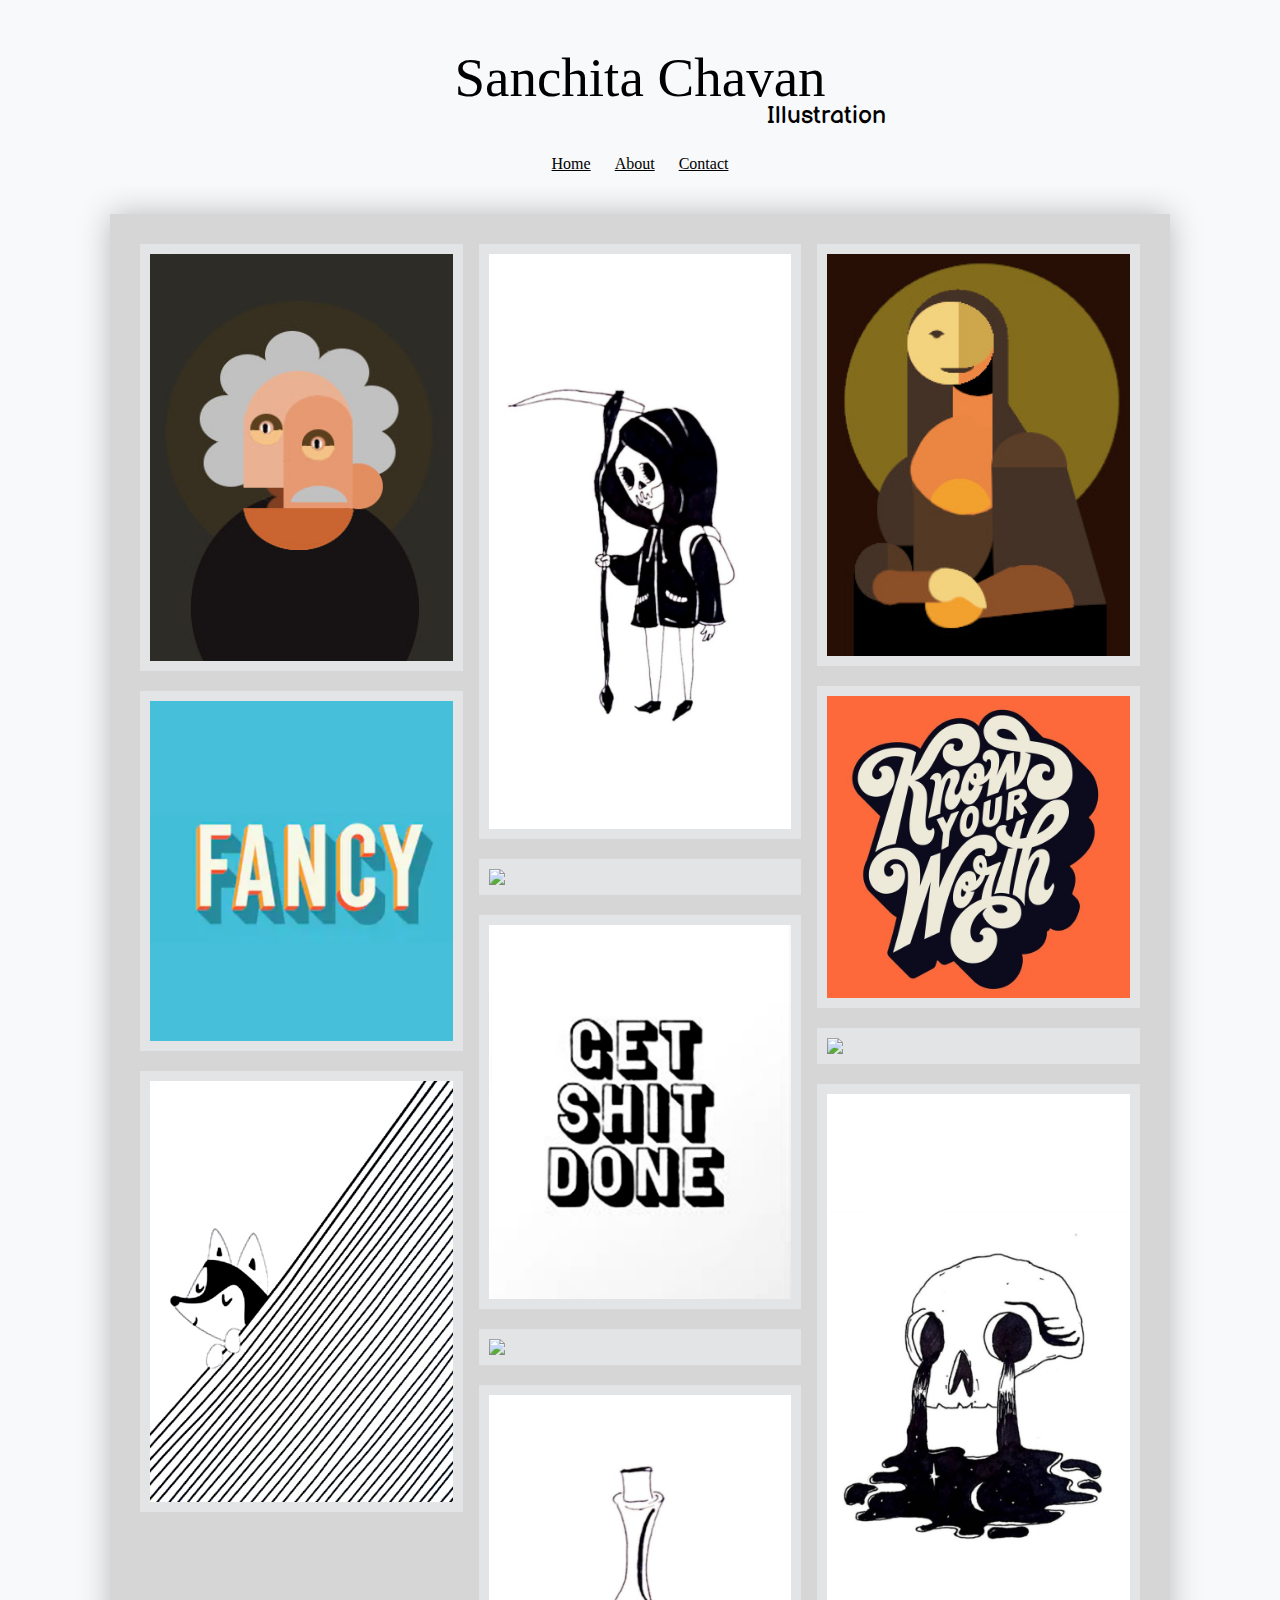
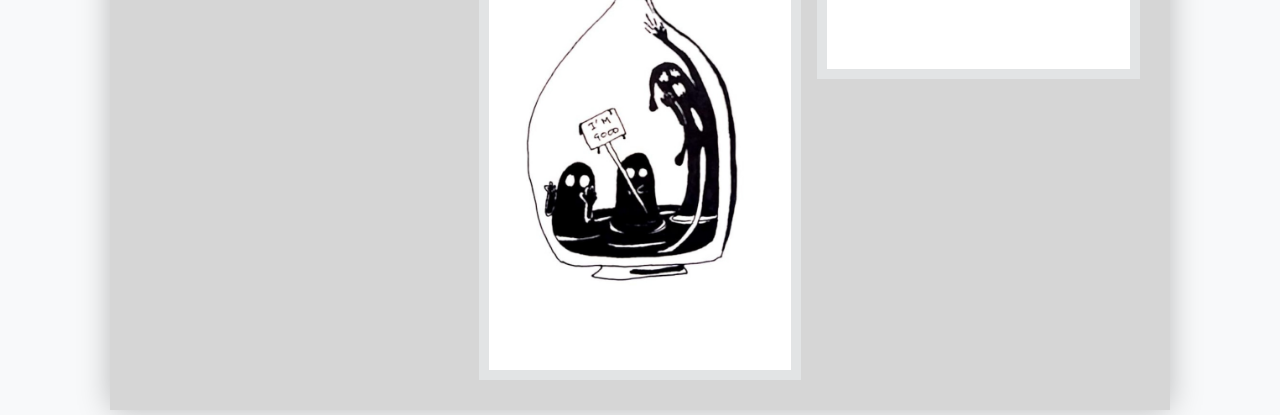
==== index.html @ 08d6ffcf "dena cooper style" ====
<!DOCTYPE html>
<html>
<head>
  <title>Sanchita's Art Page</title>
  <p class="p1" >Sanchita Chavan</p>
  <p class="p2">Illustration</p>
  <!--Hamburger-->
  <link rel="stylesheet" href="https://cdnjs.cloudflare.com/ajax/libs/font-awesome/4.7.0/css/font-awesome.min.css">

  <link rel="stylesheet" type="text/css" href="nav.js">

  <!--<meta name="viewport" content="width=device-width, initial-scale=1">-->
  <link href="https://fonts.googleapis.com/css2?family=Balsamiq+Sans&display=swap" rel="stylesheet">
  <!-- Required meta tags -->
    <meta charset="utf-8">
    <!--<meta name="viewport" content="width=device-width, initial-scale=1, shrink-to-fit=no">-->
  
    <link rel="stylesheet" type="text/css" href="style.css">
</head>
<body>
    <!--Navbar-->
    <div class="mobile-container">  
    <div class="topnav">
    <ul >
      <div id="myLinks">
      <li><a href="#index.html">Home</a></li>
      <li ><a class="nav-link" href="#">About</a></li>
      <li ><a class="nav-link" href="#">Contact</a></li>
    </ul>
      </div>
      <a href="javascript:void(0);" class="icon" onclick="myFunction()">
       <i class="fa fa-bars"></i>
      </a>
    </div>
  </div>
    

     
     <!--Portfolio-->
      <div class="container">
    <img class="line1" src="imgs/einstein.jpg">
    <img class="line2" src="imgs/fancy.jpg">
    <img class="line3" src="imgs/fox.jpg">
    <img class="line4" src="imgs/skull1.jpg">
    <img class="line1" src="imgs/ladygaga.jpg">
    <img class="line2" src="imgs/getdone.jpg">
    <img class="line3" src="imgs/cat.jpg">
    <img class="line4" src="imgs/ghostjar.jpg">
    <img class="line1" src="imgs/monalisa.jpg">
    <img class="line2" src="imgs/worth.jpg">
    <img class="line3" src="imgs/animal.jpg">
    <img class="line4" src="imgs/skull2.jpg">
  </div>

  <script>
    function myFunction() {
  var x = document.getElementById("myLinks");
  if (x.style.display === "block") {
    x.style.display = "none";
  } else {
    x.style.display = "block";
  }
}
  </script>


</body>
</html>
---- style.css ----
head{
	padding: 10px;
}
* {
	box-sizing: content-box;
	margin: 0px;
	padding: 0px;
}
body{
	background-color: #f8f9fa;
	padding: 5px;
}
@font-face
{
	font-family: BunchBlossoms;
	src: url("BunchBlossoms.ttf");
}
@font-face
{
	font-family: sept;
	src: url("sept.ttf");
}

ul{
  position: -webkit-sticky; /* Safari */
  position: sticky;
  top: 0;
  list-style-type: none;
  margin: 10px;
  padding: 10px;
  line-height: 25px;				
  background-color: #f8f9fa;
  text-align: center;
}
li a {
  display: inline-block;
  color: black;
  text-align: center;
  padding: px 16px;
}
li a:hover {
  color: white;
}
li {
  display: inline;
  color: #000000;
  margin: 10px;
}

/********Large Device**********/
@media (min-width: 992px){
.p1{
	padding-top: 50px;
	font-size: 55px;
	font-family: BunchBlossoms;
	text-align: center;
	line-height: 45px;
}

.p2{
	font-size: 25px;
	padding-left: 60%;
	font-family: 'Balsamiq Sans', cursive;
}

i{
	color: #ffffff00;
}
img{
	width: 100%;
	height: auto;
	display: block;
	margin-bottom: 20px;
	padding: 10px;
	background-color: #e2e4e5;
	box-sizing: border-box;
}

.container{
	max-width: 1000px;
	margin: 0 auto;
	background-color: #d6d6d6;
	padding:30px;
	box-shadow: 0 0 30px rgba(0, 0, 0, .25);
	column-count: 3;
}
}


/********** Medium devices only **********/
@media (min-width: 768px) and (max-width: 991px) {

 .p1{
	padding-top: 40px;
	font-size: 50px;
	font-family: BunchBlossoms;
	text-align: center;
	line-height: 45px;
}

.p2{
	font-size: 23px;
	padding-left: 58%;
	font-family: 'Balsamiq Sans', cursive;
}

.navbar-nav{
	size: 50%;
}

img{
	width: 100%;
	height: auto;
	display: block;
	margin-bottom: 20px;
	padding: 10px;
	background-color: #e2e4e5;
	box-sizing: border-box;
}

.container{
	max-width: 1150px;
	margin: 0 auto;
	background-color: #d6d6d6;
	padding:30px;
	box-shadow: 0 0 30px rgba(0, 0, 0, .25);
	column-count: 2;
}
}
/********** Small devices only **********/
@media (max-width: 767px) {
.p1{
	padding-top: 20px;
	font-size: 30px;
	font-family: BunchBlossoms;
	text-align: center;
	line-height: 25px;
}

.p2{
	font-size: 13px;
	padding-left: 58%;
	font-family: 'Balsamiq Sans', cursive;
}


.topnav {
  overflow: hidden;
  position: relative;
}

/* Hide the links inside the navigation menu (except for logo/home) */
.topnav #myLinks {
  display: none;
}

/* Style navigation menu links */
.topnav a {
  color: black;
  padding: 1px 1px;
  text-decoration: none;
  font-size: 17px;
  display: block;
}

/* Add a grey background color on mouse-over */
.topnav a:hover {
  background-color: #ddd;
  color: black;
}

/* Style the active link (or home/logo) */
.active {
  background-color: #4CAF50;
  color: black;
}
i{
	color: black;
}
img{
	width: 100%;
	height: auto;
	display: block;
	margin-bottom: 20px;
	padding: 10px;
	background-color: #e2e4e5;
	box-sizing: border-box;
}

.container{
	max-width: 1150px;
	margin: 0 auto;
	background-color: #d6d6d6;
	padding:30px;
	box-shadow: 0 0 30px rgba(0, 0, 0, .25);
	column-count: 1;
}

	

}
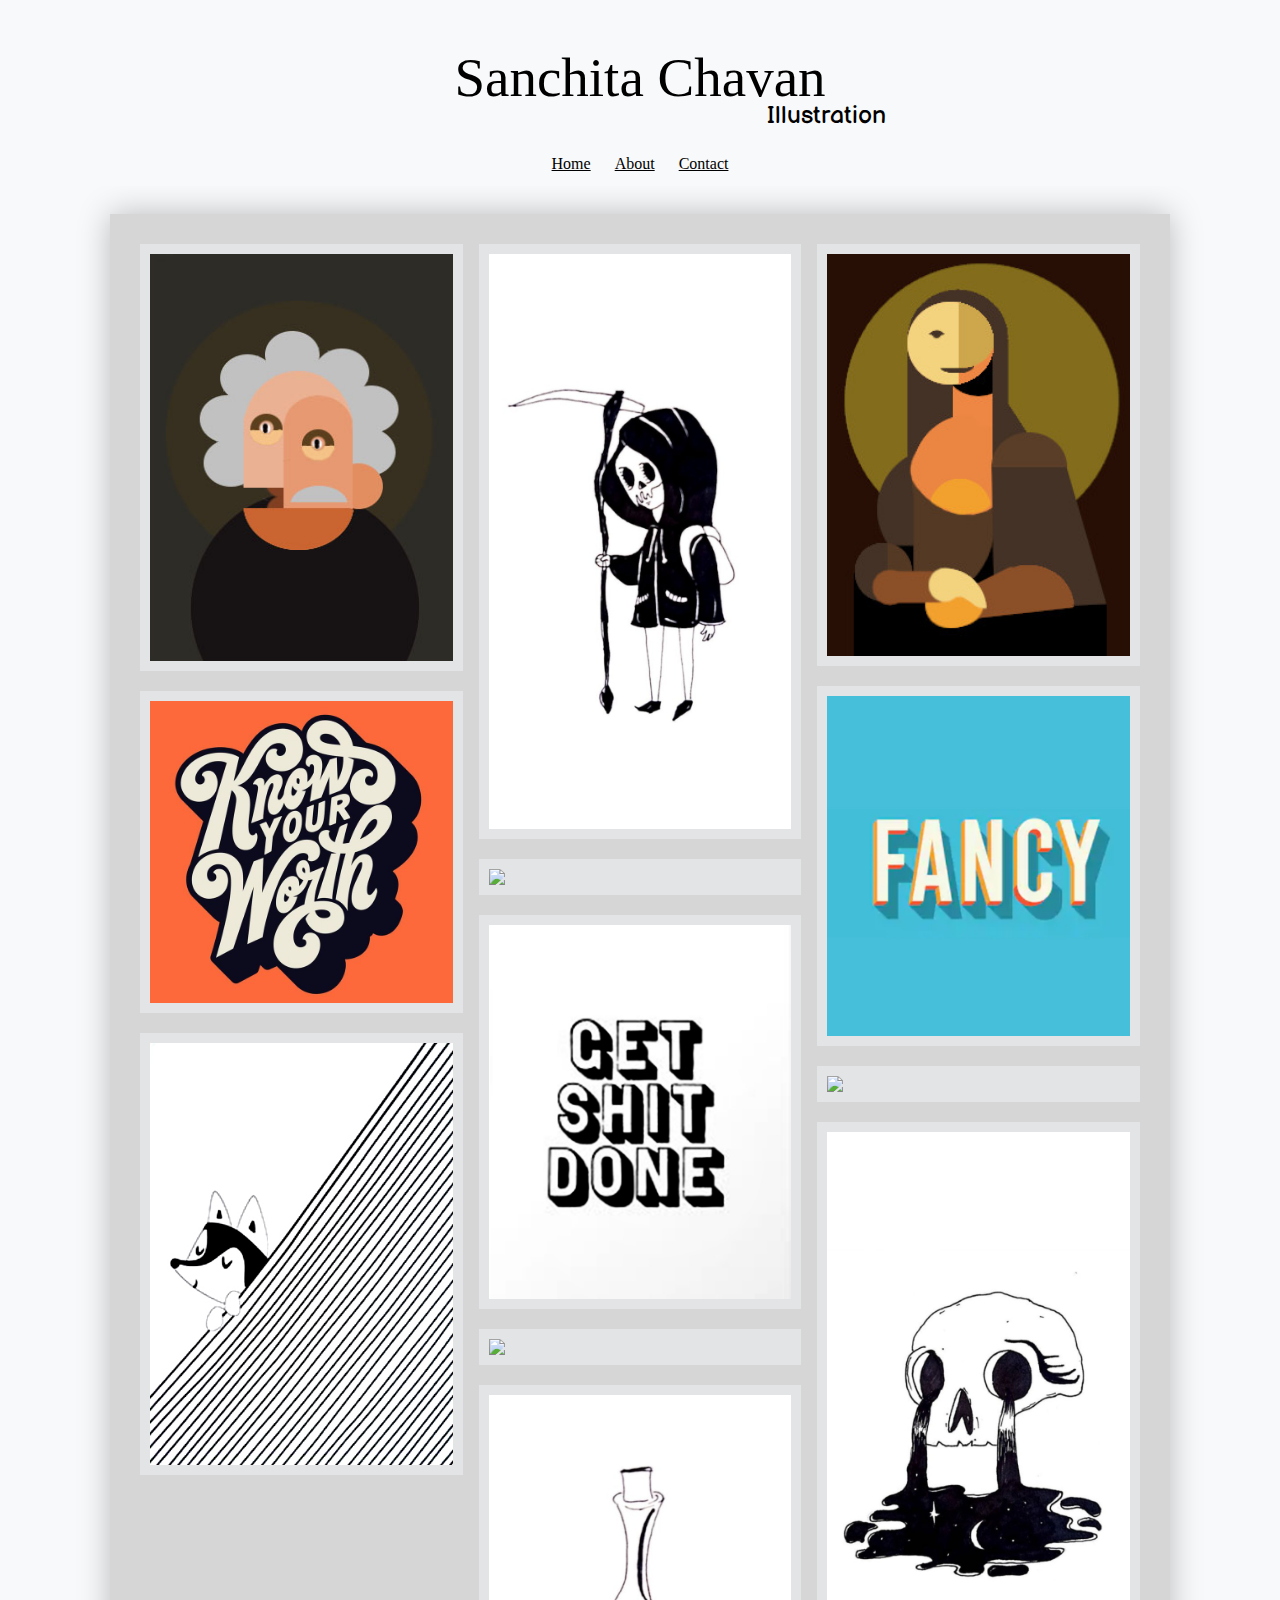
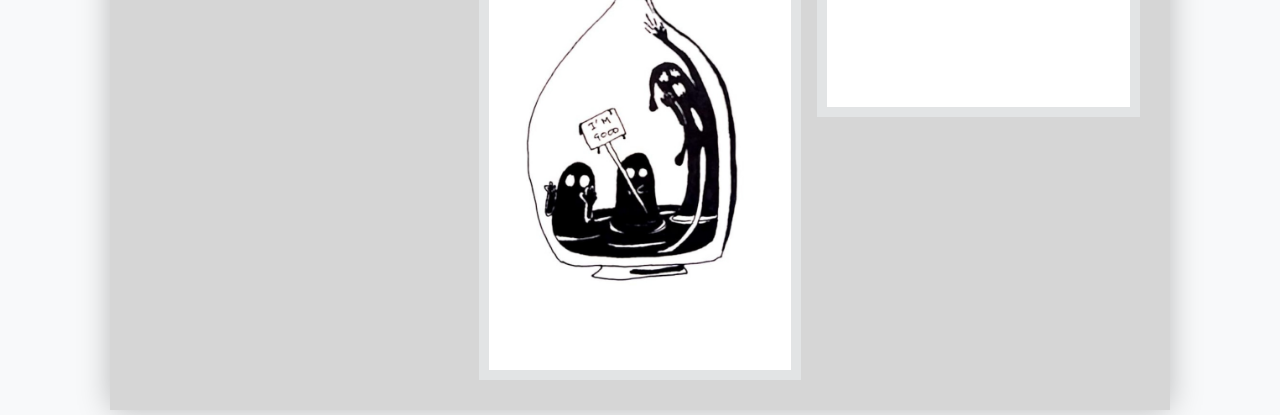
==== commit 20568aa5: "Update index.html" ====
--- a/index.html
+++ b/index.html
@@ -9,11 +9,11 @@
 
   <link rel="stylesheet" type="text/css" href="nav.js">
 
-  <!--<meta name="viewport" content="width=device-width, initial-scale=1">-->
+  <meta name="viewport" content="width=device-width, initial-scale=1">
   <link href="https://fonts.googleapis.com/css2?family=Balsamiq+Sans&display=swap" rel="stylesheet">
   <!-- Required meta tags -->
     <meta charset="utf-8">
-    <!--<meta name="viewport" content="width=device-width, initial-scale=1, shrink-to-fit=no">-->
+    <meta name="viewport" content="width=device-width, initial-scale=1, shrink-to-fit=no">
   
     <link rel="stylesheet" type="text/css" href="style.css">
 </head>
@@ -24,8 +24,8 @@
     <ul >
       <div id="myLinks">
       <li><a href="#index.html">Home</a></li>
-      <li ><a class="nav-link" href="#">About</a></li>
-      <li ><a class="nav-link" href="#">Contact</a></li>
+      <li ><a class="nav-link" href="#About.html">About</a></li>
+      <li ><a class="nav-link" href="#contact.html">Contact</a></li>
     </ul>
       </div>
       <a href="javascript:void(0);" class="icon" onclick="myFunction()">
@@ -39,7 +39,7 @@
      <!--Portfolio-->
       <div class="container">
     <img class="line1" src="imgs/einstein.jpg">
-    <img class="line2" src="imgs/fancy.jpg">
+    <img class="line2" src="imgs/worth.jpg">
     <img class="line3" src="imgs/fox.jpg">
     <img class="line4" src="imgs/skull1.jpg">
     <img class="line1" src="imgs/ladygaga.jpg">
@@ -47,7 +47,7 @@
     <img class="line3" src="imgs/cat.jpg">
     <img class="line4" src="imgs/ghostjar.jpg">
     <img class="line1" src="imgs/monalisa.jpg">
-    <img class="line2" src="imgs/worth.jpg">
+    <img class="line2" src="imgs/fancy.jpg">
     <img class="line3" src="imgs/animal.jpg">
     <img class="line4" src="imgs/skull2.jpg">
   </div>
--- a/style.css
+++ b/style.css
@@ -20,7 +20,110 @@
 	font-family: sept;
 	src: url("sept.ttf");
 }
-
+button{
+	 background-color: ;
+     border: none;
+  text-align: center;
+  text-decoration: none;
+  display: inline-block;
+	background-color: #4CAF50;
+	color: white;
+	padding: 3%;
+	margin-top: 3%;
+	border-radius: 8px;
+}
+
+li a {
+  display: inline-block;
+  color: black;
+  text-align: center;
+  padding: px 16px;
+}
+li a:hover {
+  color: white;
+}
+li {
+  display: inline;
+  color: #000000;
+  margin: 10px;
+}
+
+ 
+#lala > p{
+	color: #152440;
+	font-family: sept;	
+	font-size: 200%;
+	line-height: 100%;		
+}
+#des{
+	color:#fc9e5b; 
+}
+#ill{
+	color: #ffe169;
+}
+
+
+	.wrapper > div{
+		padding:1em;
+	}
+	.wrapper{
+		display: grid;
+		grid-template-columns: 1fr 3fr 3fr 1fr;
+		grid-gap:0.5em;
+		grid-auto-rows: minmax(0px,auto);
+
+	}
+	
+	.box2{
+		grid-row:2/4;
+	}
+	.wrapper > div.box3{
+		padding: 0em;
+		grid-row:2/4; 
+	}
+	.wrapper > div.box4{
+		align-items: center;
+		grid-row:2/4; 
+		
+	}
+	.box5{
+		grid-row:2/4;
+	}
+	
+	#aboutimg{
+		width: 300px;
+		height:300px;
+		align-items: center;
+		float: right;
+		background-image: url("image.jpg");
+		background-size: 300px 300px; 
+	}
+
+
+
+
+@media (min-width: 992px){
+.p1{
+	padding-top: 50px;
+	font-size: 55px;
+	font-family: BunchBlossoms;
+	text-align: center;
+	line-height: 45px;
+}
+
+.p2{
+	font-size: 25px;
+	padding-left: 60%;
+	font-family: 'Balsamiq Sans', cursive;
+}
+
+i{
+	color: #ffffff00;
+}
+#lala{
+	display: block;
+    align-content: center;	
+}
 ul{
   position: -webkit-sticky; /* Safari */
   position: sticky;
@@ -32,40 +135,6 @@
   background-color: #f8f9fa;
   text-align: center;
 }
-li a {
-  display: inline-block;
-  color: black;
-  text-align: center;
-  padding: px 16px;
-}
-li a:hover {
-  color: white;
-}
-li {
-  display: inline;
-  color: #000000;
-  margin: 10px;
-}
-
-/********Large Device**********/
-@media (min-width: 992px){
-.p1{
-	padding-top: 50px;
-	font-size: 55px;
-	font-family: BunchBlossoms;
-	text-align: center;
-	line-height: 45px;
-}
-
-.p2{
-	font-size: 25px;
-	padding-left: 60%;
-	font-family: 'Balsamiq Sans', cursive;
-}
-
-i{
-	color: #ffffff00;
-}
 img{
 	width: 100%;
 	height: auto;
@@ -86,7 +155,6 @@
 }
 }
 
-
 /********** Medium devices only **********/
 @media (min-width: 768px) and (max-width: 991px) {
 
@@ -108,6 +176,9 @@
 	size: 50%;
 }
 
+i{
+	color: #ffffff00;
+}
 img{
 	width: 100%;
 	height: auto;
@@ -125,6 +196,21 @@
 	padding:30px;
 	box-shadow: 0 0 30px rgba(0, 0, 0, .25);
 	column-count: 2;
+}
+#lala{
+	display: block;
+    align-content: center;	
+}
+ul{
+  position: -webkit-sticky; /* Safari */
+  position: sticky;
+  top: 0;
+  list-style-type: none;
+  margin: 10px;
+  padding: 10px;
+  line-height: 25px;				
+  background-color: #f8f9fa;
+  text-align: center;
 }
 }
 /********** Small devices only **********/
@@ -149,12 +235,10 @@
   position: relative;
 }
 
-/* Hide the links inside the navigation menu (except for logo/home) */
 .topnav #myLinks {
   display: none;
 }
 
-/* Style navigation menu links */
 .topnav a {
   color: black;
   padding: 1px 1px;
@@ -163,7 +247,6 @@
   display: block;
 }
 
-/* Add a grey background color on mouse-over */
 .topnav a:hover {
   background-color: #ddd;
   color: black;
@@ -176,6 +259,35 @@
 }
 i{
 	color: black;
+}
+#aboutimg{
+		width: 100px;
+		height:165px;
+		align-items: center;
+		float: right;
+		background-image: url("imgmob.jpg");
+		background-size: 100px 165px;
+	}
+#lala > p{
+	color: #152440;
+	font-family: sept;	
+	font-size: 50%;
+}
+button{
+	 background-color: ;
+     border: none;
+    text-align: center;
+  text-decoration: none;
+    display: inline-block;
+	background-color: #4CAF50;
+	color: white;
+	padding: 2px;
+	font-size: 5px;
+	margin-top: 3%;
+	border-radius: 8px;
+}
+#lala{
+	display: block;
 }
 img{
 	width: 100%;
@@ -196,6 +308,4 @@
 	column-count: 1;
 }
 
-	
-
-}+}
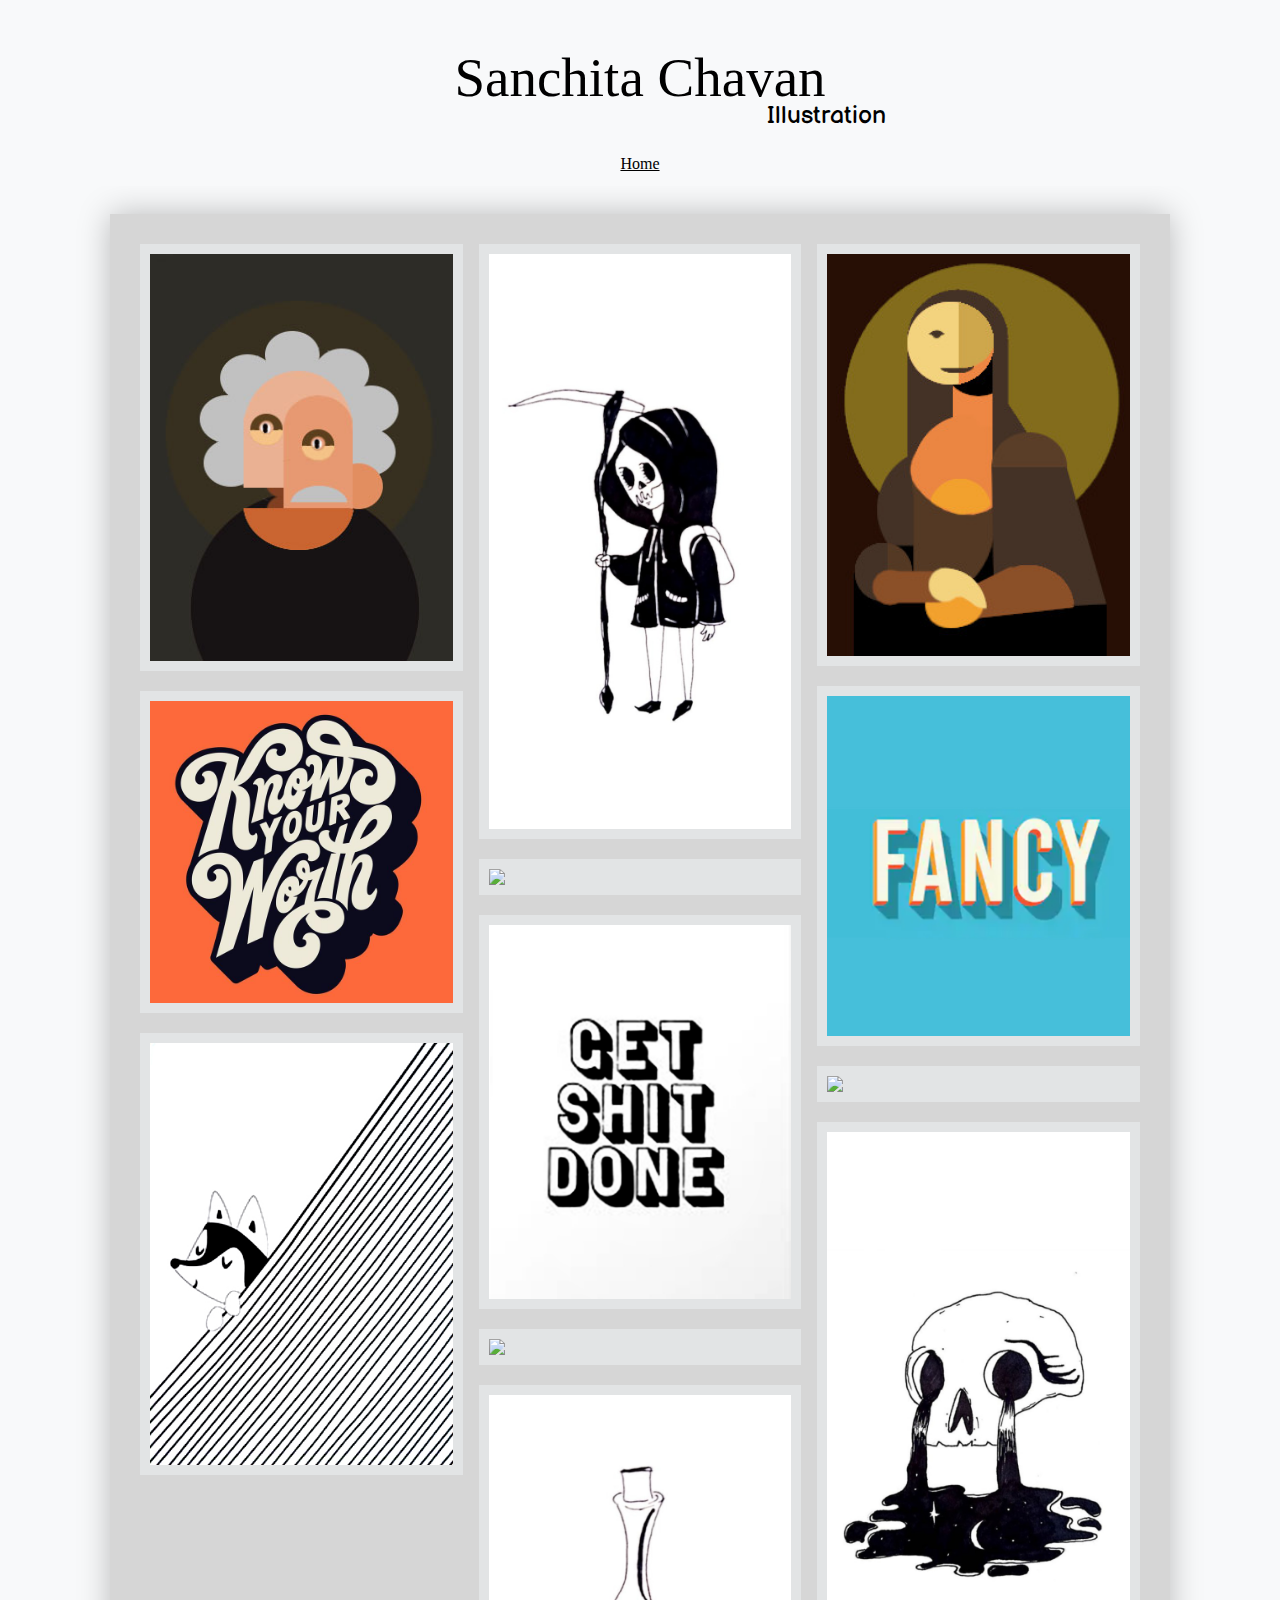
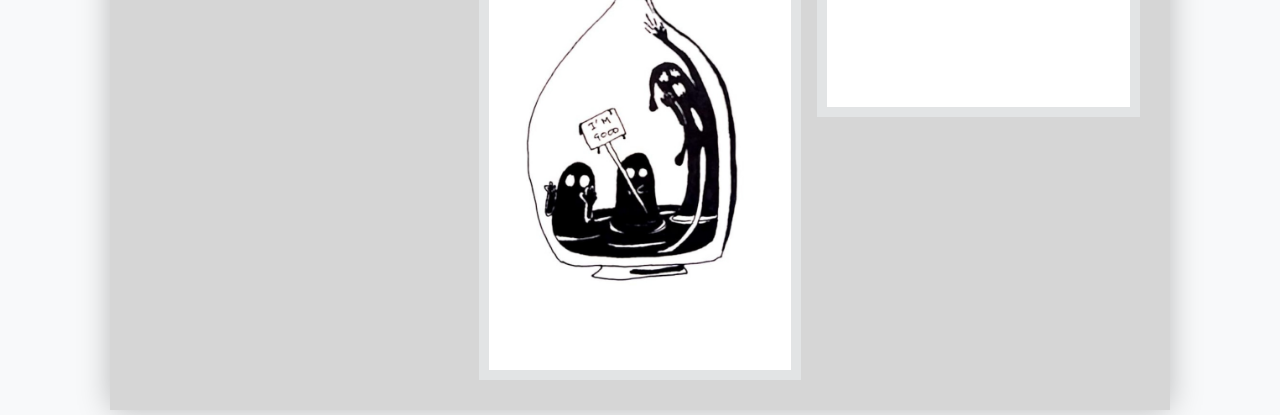
==== commit 3869cded: "Update index.html" ====
--- a/index.html
+++ b/index.html
@@ -23,9 +23,7 @@
     <div class="topnav">
     <ul >
       <div id="myLinks">
-      <li><a href="#index.html">Home</a></li>
-      <li ><a class="nav-link" href="#About.html">About</a></li>
-      <li ><a class="nav-link" href="#contact.html">Contact</a></li>
+      <li><a href="index.html">Home</a></li>
     </ul>
       </div>
       <a href="javascript:void(0);" class="icon" onclick="myFunction()">
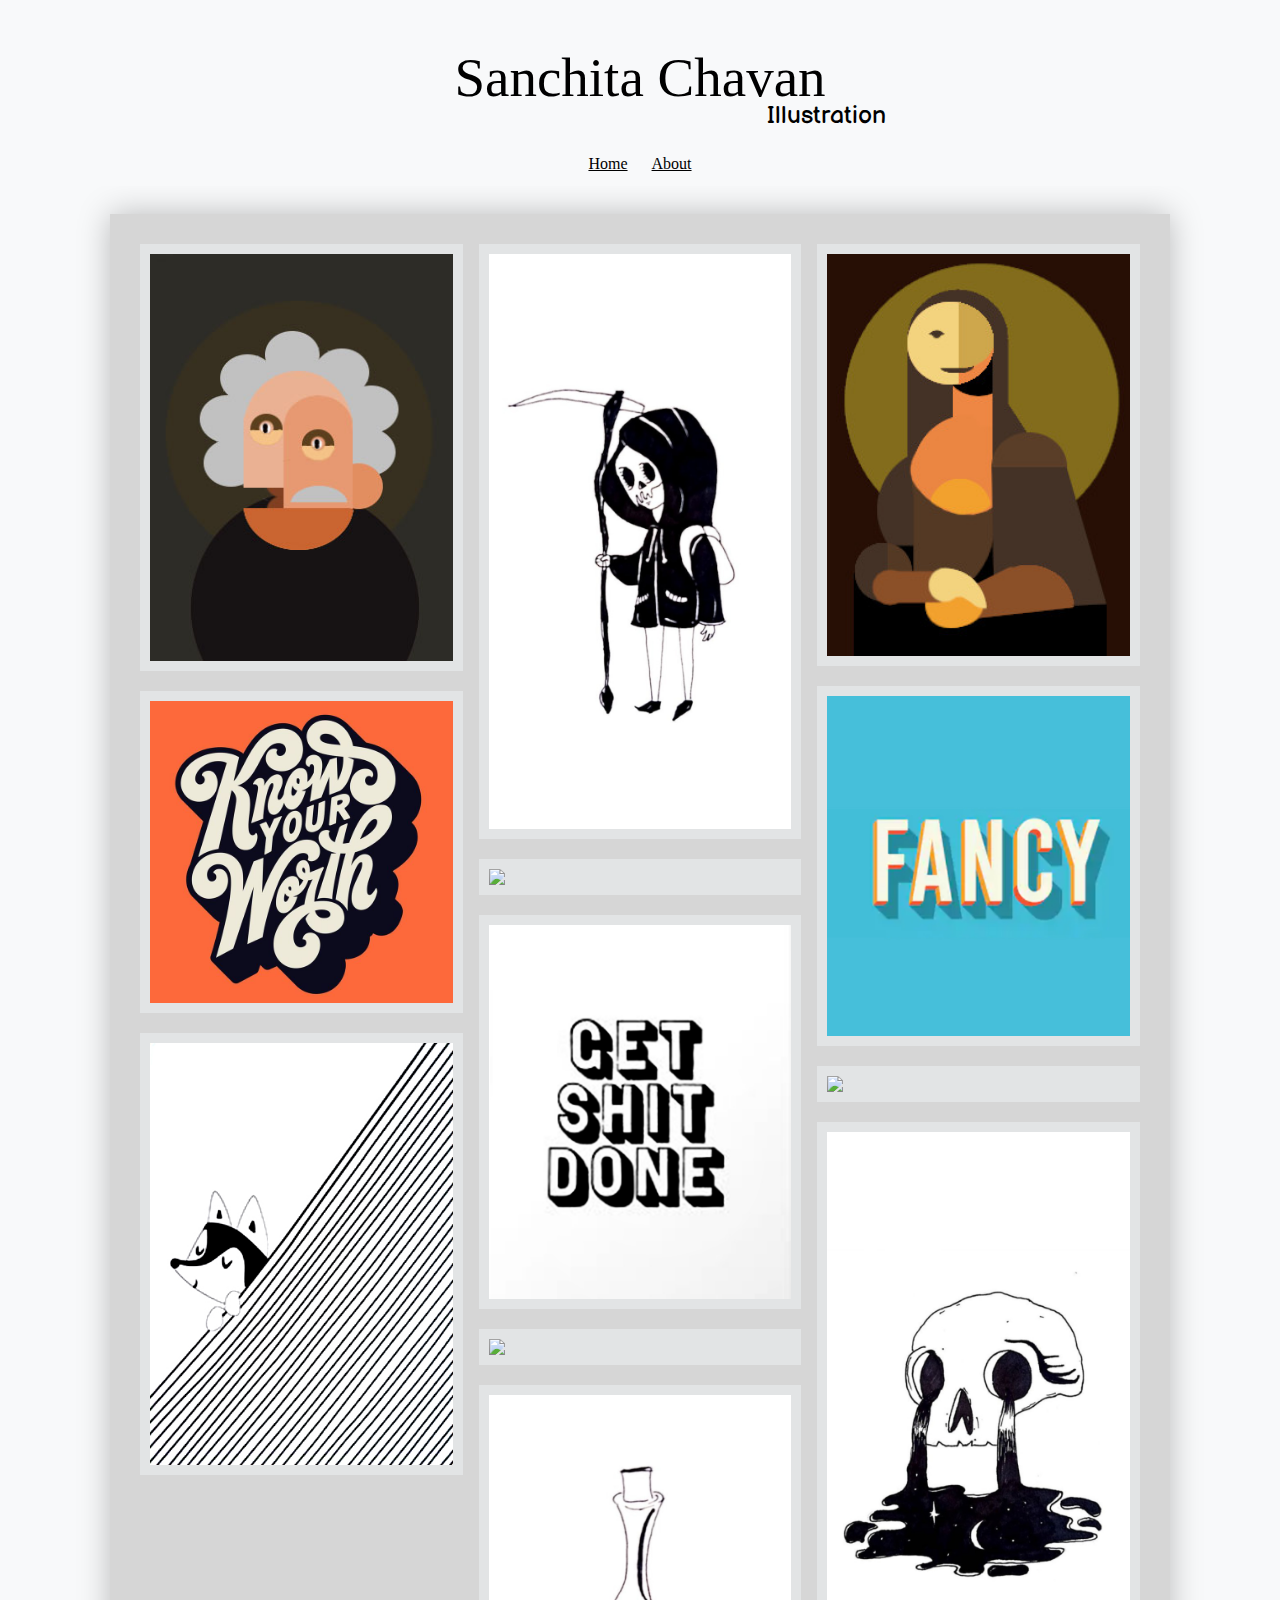
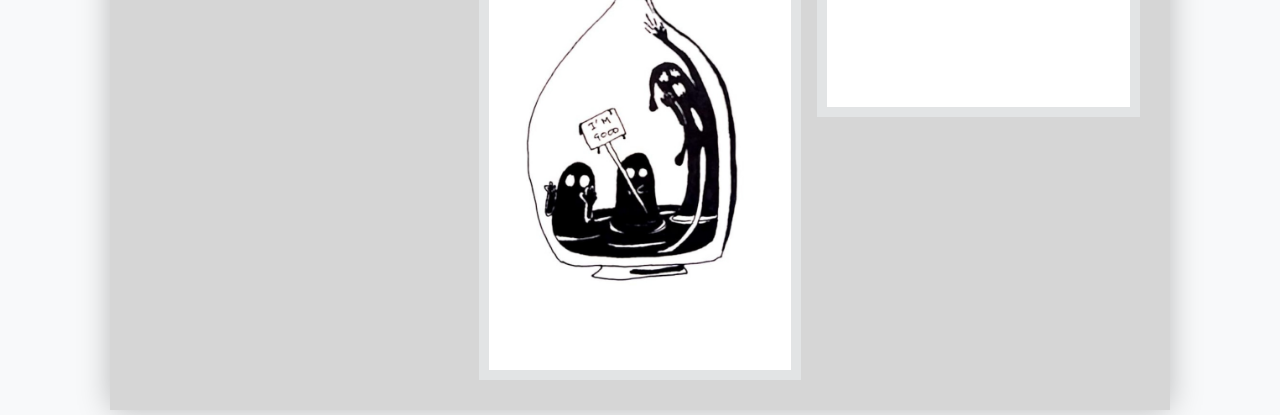
==== commit 36786908: "Update index.html" ====
--- a/index.html
+++ b/index.html
@@ -24,6 +24,7 @@
     <ul >
       <div id="myLinks">
       <li><a href="index.html">Home</a></li>
+      <li><a href="Abouthtml">About</a></li>
     </ul>
       </div>
       <a href="javascript:void(0);" class="icon" onclick="myFunction()">
